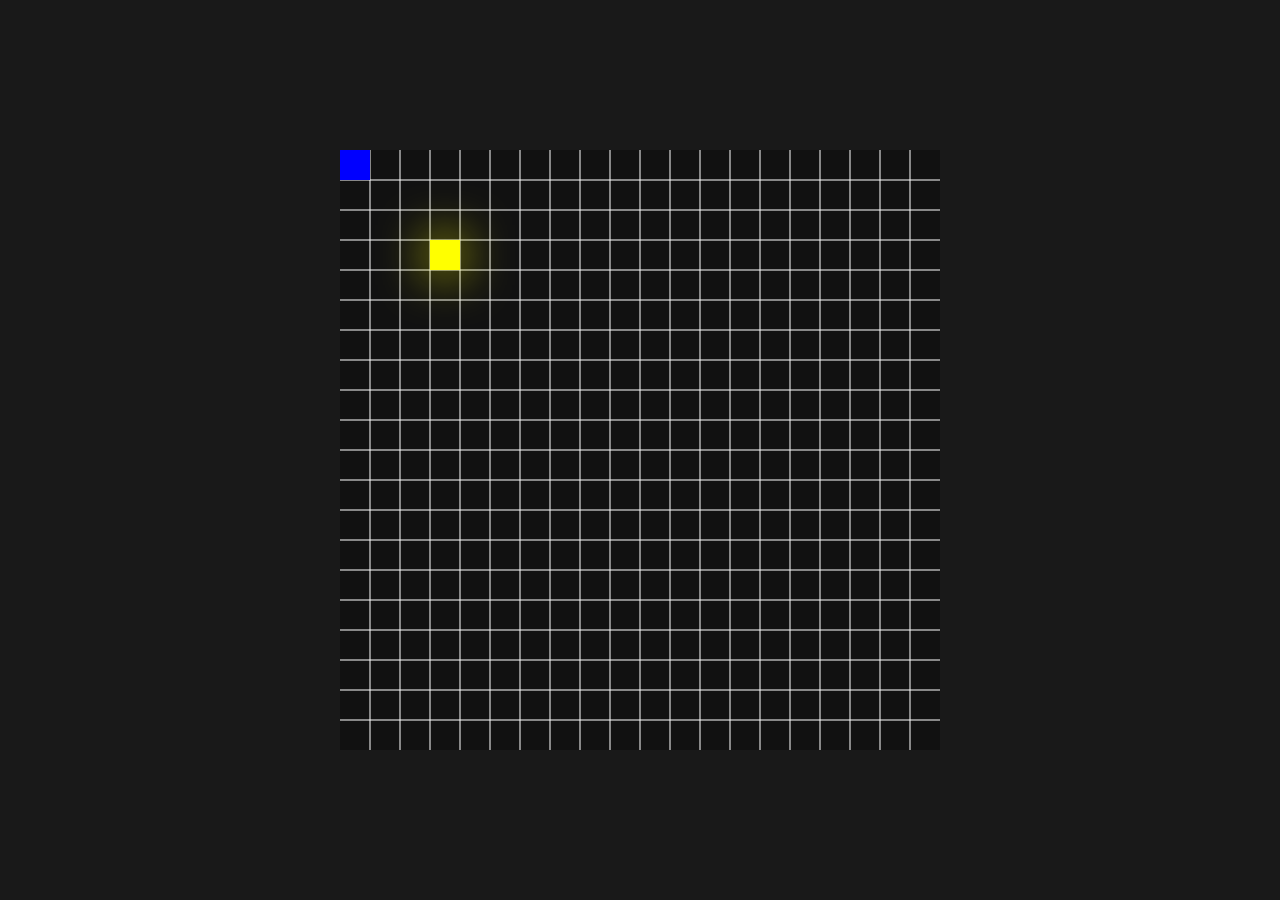
==== parte-02/index.html @ b8ac8632 "updated" ====
<!DOCTYPE html>
<html lang="pt-BR">
<head>
    <meta charset="UTF-8">
    <script defer src="./script.js"></script>
    <link rel="stylesheet" href="style.css">
    <meta name="viewport" content="width=device-width, initial-scale=1.0">
    <title>Snaker 1.0</title>
</head>
<body>
    <canvas width="600" height="600"></canvas>
</body>
</html>
---- parte-02/style.css ----
*{
    margin: 0;
    padding: 0;
    box-sizing: border-box;
}

body{
    display: flex;
    min-width: 100vw;
    min-height: 100vh;
    align-items: center;
    flex-direction: column;
    justify-content: center;

    color: #fff;
    background-color: #191919;
}

canvas{
    background-color: #111;
}
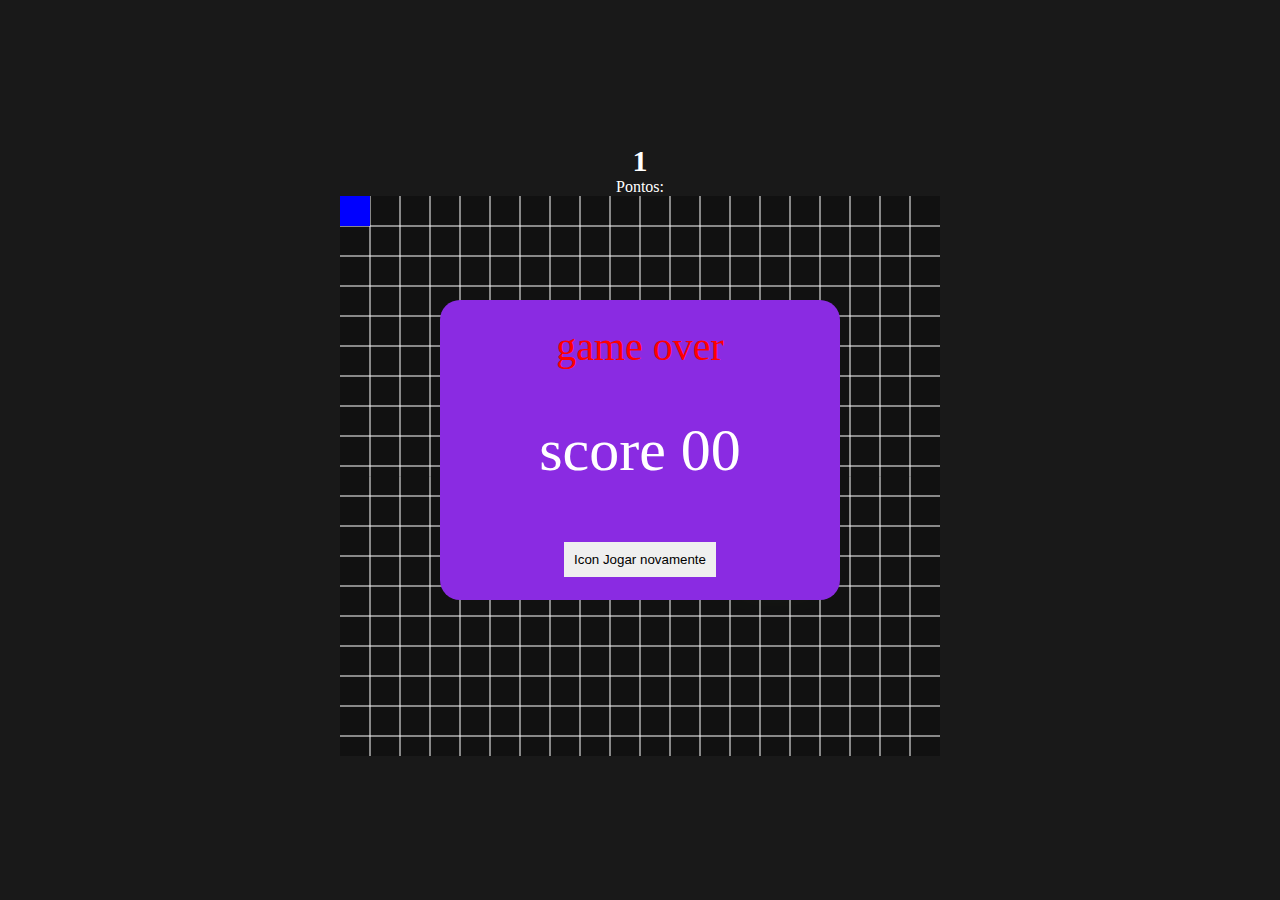
==== commit a267dc55: "80% terminado faltando ajustes finais" ====
--- a/parte-02/index.html
+++ b/parte-02/index.html
@@ -8,6 +8,20 @@
     <title>Snaker 1.0</title>
 </head>
 <body>
-    <canvas width="600" height="600"></canvas>
+    <div class="score">
+        Pontos: <span id="ponto">00</span>
+    </div>
+    <div class="menu-screen">
+        <span class="game-over">game over</span>
+        
+        <span class="final-score">score  <span id="pontoRs">00</span> </span>
+
+        <button class="btn-play" id="btn-play">
+            <span>Icon</span>
+            Jogar novamente
+        </button>
+
+    </div>
+    <canvas width="600" height="560"></canvas>
 </body>
 </html>
--- a/parte-02/style.css
+++ b/parte-02/style.css
@@ -11,7 +11,7 @@
     align-items: center;
     flex-direction: column;
     justify-content: center;
-
+    position: relative;
     color: #fff;
     background-color: #191919;
 }
@@ -19,3 +19,55 @@
 canvas{
     background-color: #111;
 }
+.score{
+    display: flex;
+    align-items: center;
+    flex-direction: column-reverse;
+    width: 300px;
+}
+.score span{
+    font-size: 30px;
+    font-weight: bold;
+}
+.menu-screen{
+    height: 300px;
+    width: 400px;
+    position: absolute;
+    border-radius: 20px;
+    background-color: blueviolet;
+
+    display: flex;
+    align-items: center;
+    justify-content: space-around;
+    flex-direction: column;
+    transition: .7s;
+}
+button{
+    border: none;
+    cursor: pointer;
+    margin-top: 10px;
+    padding: 10px;
+    transition: .7s;
+}
+button:hover{
+    color: #111;
+    height: 3rem;
+    width: 12rem;
+    font-weight: bold;
+    font-size: .9rem;
+    border-radius: 10px;
+    background-color: yellow;
+}
+.game-over{
+    color: red;
+    font-size: 40px;
+}
+.final-score{
+    font-size: 60px;
+}
+.ocultar{
+    display: none;
+}
+.show{
+    display: block;
+}